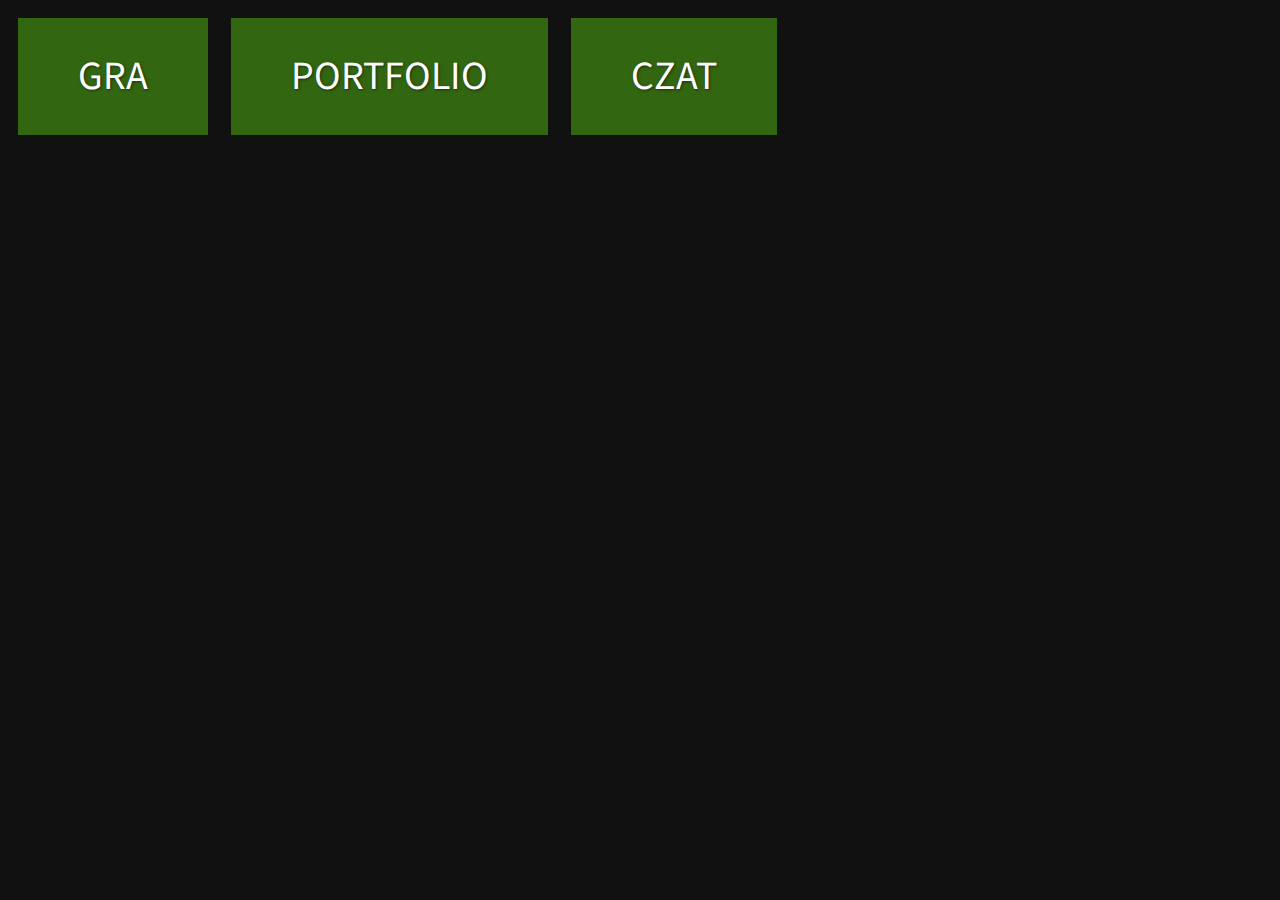
==== index.html @ 8d1d92cc "Change targeting of chat link" ====
<!DOCTYPE html>
<html>
	<head>
        <title>Kevand website yow</title>
        <style>
            @import url('https://fonts.googleapis.com/css?family=Source+Sans+Pro:300,400');
            body{
                font-family: 'Source Sans Pro', sans-serif;
                background-color: #111;
                color: white;
            }
            
            .link{
                padding: 30px 60px;
                background-color: #336611;
                text-shadow: 1px 1px 3px rgba(0,0,0, 0.5);
                transition: 0.2s;
                margin: 10px;
                font-size: 40px;
                text-transform: uppercase;
                display: inline-block;
            }
            
            a:link,a:hover,a:visited{
                color: inherit;
                text-decoration: none;
            }
            
            .link:hover{
                transform: scale(1.03);
                transition: 0.2s;
            }
            
            .link:active{
                transform: scale(0.96);
                transition: 0.2s;
            }
        </style>
    </head>
    <body>
        <a href="gra.html"><div class="link">
            Gra
        </div></a>
		<a href="Portfolio/index.html"><div class="link">
            Portfolio
        </div></a>
        <a href="http://kevandzior.atthost24.pl" target="_blank"><div class="link">
            Czat
        </div></a>
    </body>
</html>
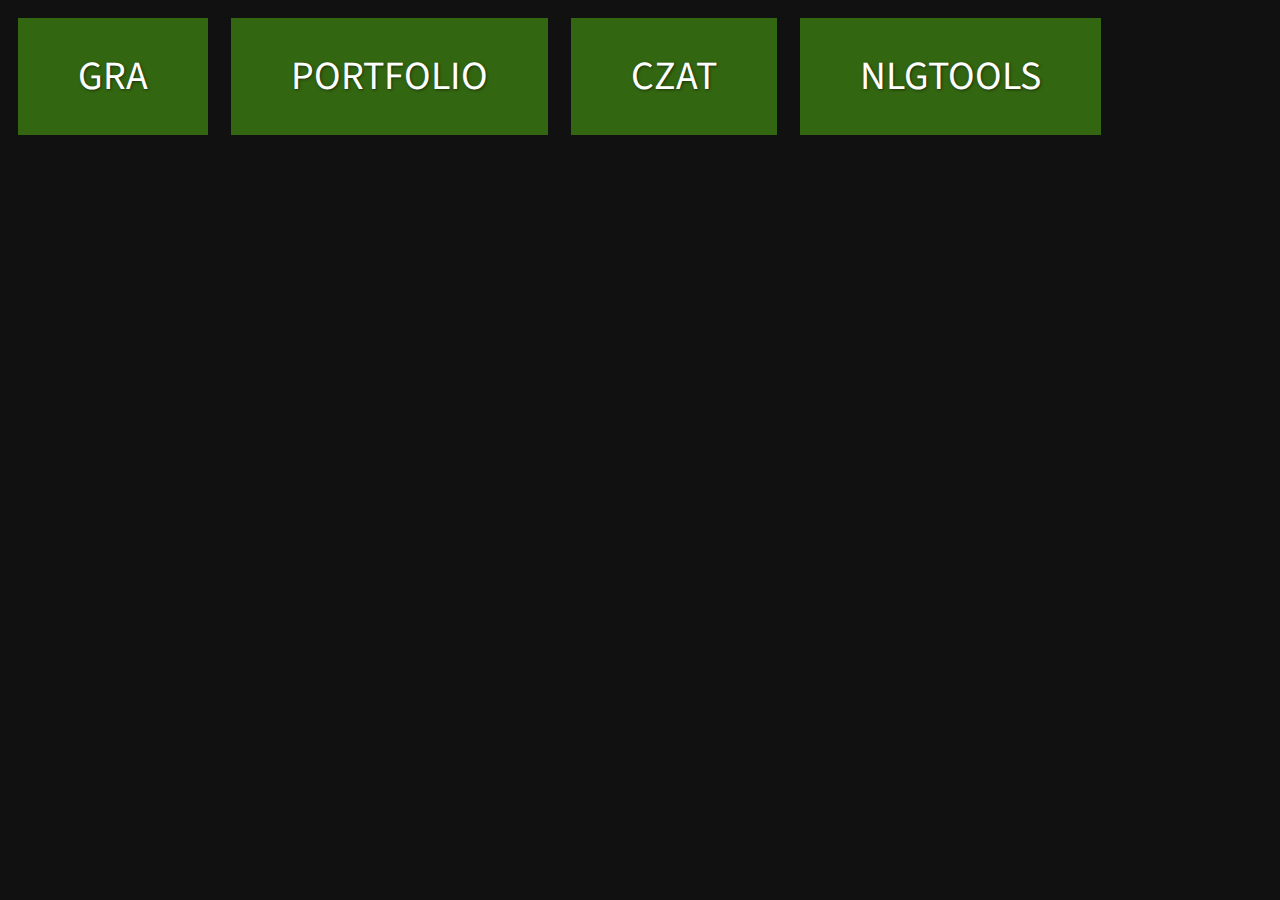
==== commit 02f829d9: "Added nlgtools link" ====
--- a/index.html
+++ b/index.html
@@ -1,6 +1,9 @@
 <!DOCTYPE html>
 <html>
 	<head>
+        <meta http-Equiv="Cache-Control" Content="no-store, no-cache, must-revalidate" />
+        <meta http-Equiv="Pragma" Content="no-cache" />
+        <meta http-Equiv="Expires" Content="0" />
         <title>Kevand website yow</title>
         <style>
             @import url('https://fonts.googleapis.com/css?family=Source+Sans+Pro:300,400');
@@ -47,5 +50,8 @@
         <a href="http://kevandzior.atthost24.pl" target="_blank"><div class="link">
             Czat
         </div></a>
+		<a href="http://nlgtools.kevandzior.atthost24.pl" target="_blank"><div class="link">
+            nlgtools
+        </div></a>
     </body>
 </html>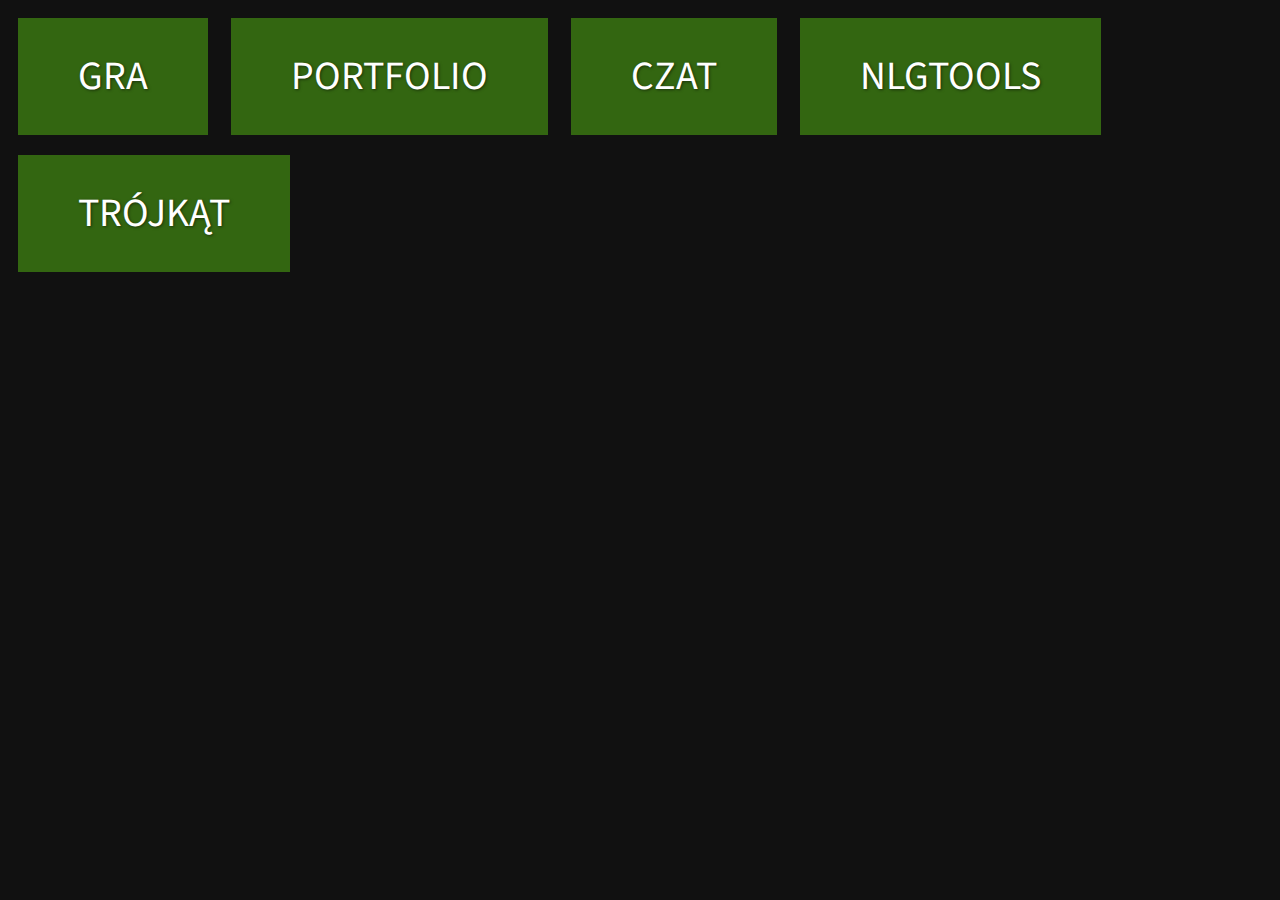
==== commit 963efd5f: "Added link to Triangle Game" ====
--- a/index.html
+++ b/index.html
@@ -53,5 +53,8 @@
 		<a href="http://nlgtools.kevandzior.atthost24.pl" target="_blank"><div class="link">
             nlgtools
         </div></a>
+		<a href="http://trojkat.kevandzior.atthost24.pl" target="_blank"><div class="link">
+            Trójkąt
+        </div></a>
     </body>
 </html>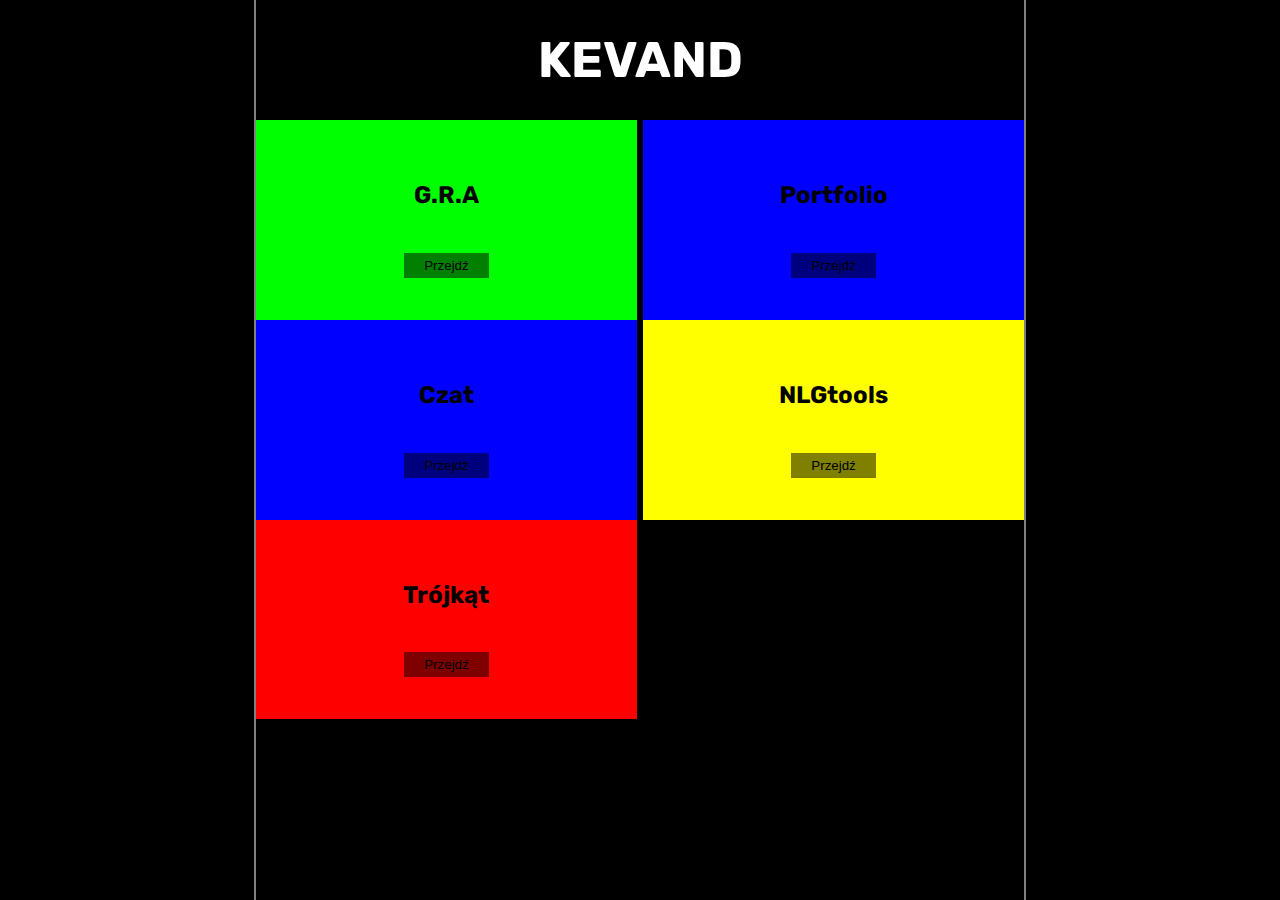
==== commit 84508930: "Redesign landing page" ====
--- a/index.html
+++ b/index.html
@@ -1,60 +1,43 @@
 <!DOCTYPE html>
-<html>
-	<head>
-        <meta http-Equiv="Cache-Control" Content="no-store, no-cache, must-revalidate" />
-        <meta http-Equiv="Pragma" Content="no-cache" />
-        <meta http-Equiv="Expires" Content="0" />
-        <title>Kevand website yow</title>
-        <style>
-            @import url('https://fonts.googleapis.com/css?family=Source+Sans+Pro:300,400');
-            body{
-                font-family: 'Source Sans Pro', sans-serif;
-                background-color: #111;
-                color: white;
-            }
-            
-            .link{
-                padding: 30px 60px;
-                background-color: #336611;
-                text-shadow: 1px 1px 3px rgba(0,0,0, 0.5);
-                transition: 0.2s;
-                margin: 10px;
-                font-size: 40px;
-                text-transform: uppercase;
-                display: inline-block;
-            }
-            
-            a:link,a:hover,a:visited{
-                color: inherit;
-                text-decoration: none;
-            }
-            
-            .link:hover{
-                transform: scale(1.03);
-                transition: 0.2s;
-            }
-            
-            .link:active{
-                transform: scale(0.96);
-                transition: 0.2s;
-            }
-        </style>
+<html lang="pl">
+    <head>
+        <title>Kevand | Landing page</title>
+
+        <meta charset="utf-8">
+        <meta name="author" content="kevand">
+        <meta name="description" content="Kevand's landing page">
+        <meta name="keyword" content="webdev, programming, music, kevand, games">
+
+        <link rel="stylesheet" href="main.css" type="text/css">
     </head>
     <body>
-        <a href="gra.html"><div class="link">
-            Gra
-        </div></a>
-		<a href="Portfolio/index.html"><div class="link">
-            Portfolio
-        </div></a>
-        <a href="http://kevandzior.atthost24.pl" target="_blank"><div class="link">
-            Czat
-        </div></a>
-		<a href="http://nlgtools.kevandzior.atthost24.pl" target="_blank"><div class="link">
-            nlgtools
-        </div></a>
-		<a href="http://trojkat.kevandzior.atthost24.pl" target="_blank"><div class="link">
-            Trójkąt
-        </div></a>
+        <div id="container">
+            <header>
+                Kevand
+            </header>
+            <div id="sections">
+                <section>
+                    <h2>G.R.A</h2>
+                    <button id="1">Przejdź</button>
+                </section>
+                <section>
+                    <h2>Portfolio</h2>
+                    <button id="2">Przejdź</button>
+                </section>
+                <section>
+                    <h2>Czat</h2>
+                    <button id="3">Przejdź</button>
+                </section>
+                <section>
+                    <h2>NLGtools</h2>
+                    <button id="4">Przejdź</button>
+                </section>
+                <section>
+                    <h2>Trójkąt</h2>
+                    <button id="5">Przejdź</button>
+                </section>
+            </div>
+        </div>
+        <script src="main.js"></script>
     </body>
 </html>--- a/main.css
+++ b/main.css
@@ -0,0 +1,68 @@
+@import url('https://fonts.googleapis.com/css?family=Rubik:300,400,700&display=swap');
+
+*{
+    user-select: none;
+}
+
+body{
+    margin: 0px;
+    padding: 0px;
+    background-color: rgb(0, 0, 0);
+    font-family: 'Rubik', sans-serif;
+    color: white;
+}
+
+/* container */
+
+#container{
+    width: 60vw;
+    min-height: 100vh;
+    margin-left: auto;
+    margin-right: auto;
+    box-shadow: 2px 0px 0px rgba(255, 255, 255, 0.5), -2px 0px 0px rgba(255, 255, 255, 0.5);
+} 
+
+/* sections */
+
+header, section{
+    width: 100%;
+    text-align: center;
+    padding-top: 30px;
+    padding-bottom: 30px;
+}
+
+/* header */
+
+header{
+    font-size: 50px;
+    font-weight: 700;
+    text-transform: uppercase;
+}
+
+/* sections */
+
+#sections{
+    text-align: justify;
+}
+
+section{
+    color: black;
+    transition: 2s;
+    line-height: 50px;
+    display: inline-block;
+    width: 49.6%;
+}
+
+button{
+    border: none;
+    outline: none;
+    background-color: rgba(0,0,0, 0.5);
+    padding: 5px 20px 5px 20px;
+    cursor: pointer;
+    transition: 0.2s;
+}
+
+button:active{
+    transform: scale(0.91);
+    transition: 0.2s;
+}
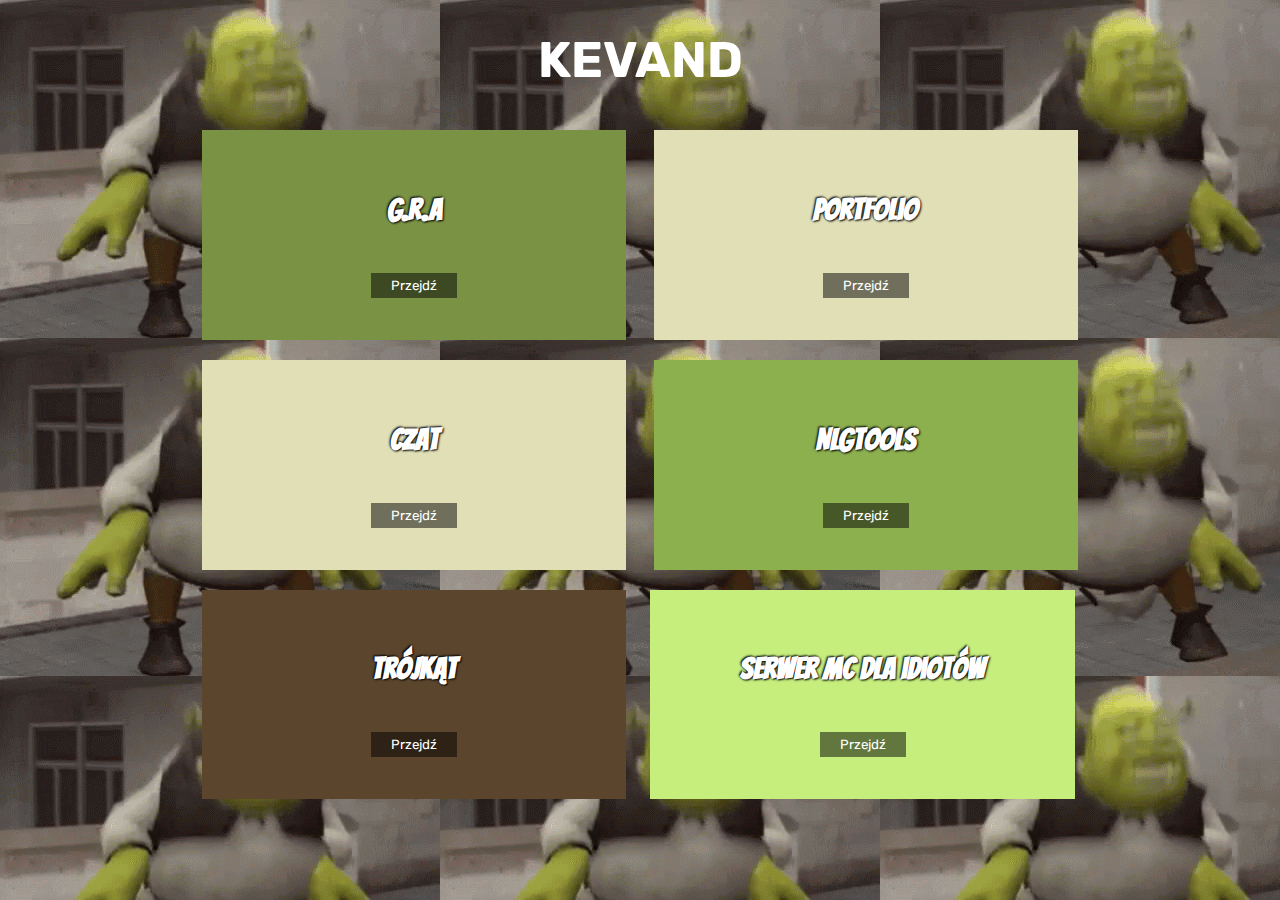
==== commit 68e4daec: "update mały" ====
--- a/index.html
+++ b/index.html
@@ -36,6 +36,10 @@
                     <h2>Trójkąt</h2>
                     <button id="5">Przejdź</button>
                 </section>
+                <section>
+                    <h2>Serwer MC dla idiotów</h2>
+                    <button id="6">Przejdź</button>
+                </section>
             </div>
         </div>
         <script src="main.js"></script>
--- a/main.css
+++ b/main.css
@@ -1,4 +1,5 @@
 @import url('https://fonts.googleapis.com/css?family=Rubik:300,400,700&display=swap');
+@import url('https://fonts.googleapis.com/css2?family=Bangers&display=swap');
 
 *{
     user-select: none;
@@ -7,7 +8,7 @@
 body{
     margin: 0px;
     padding: 0px;
-    background-color: rgb(0, 0, 0);
+    background: url('res/bg.gif');
     font-family: 'Rubik', sans-serif;
     color: white;
 }
@@ -15,11 +16,10 @@
 /* container */
 
 #container{
-    width: 60vw;
+    width: 70vw;
     min-height: 100vh;
     margin-left: auto;
     margin-right: auto;
-    box-shadow: 2px 0px 0px rgba(255, 255, 255, 0.5), -2px 0px 0px rgba(255, 255, 255, 0.5);
 } 
 
 /* sections */
@@ -50,7 +50,8 @@
     transition: 2s;
     line-height: 50px;
     display: inline-block;
-    width: 49.6%;
+    width: calc(49.6% - 20px);
+    margin: 10px;
 }
 
 button{
@@ -60,9 +61,19 @@
     padding: 5px 20px 5px 20px;
     cursor: pointer;
     transition: 0.2s;
+    color: white;
+    font-family: 'Rubik', sans-serif;
 }
 
 button:active{
     transform: scale(0.91);
     transition: 0.2s;
 }
+
+h2{
+    color: white;
+    font-size: 30px;
+    text-shadow: 1px 1px 2px #000,
+    -1px -1px 2px #000;
+    font-family: 'Bangers', cursive;
+}
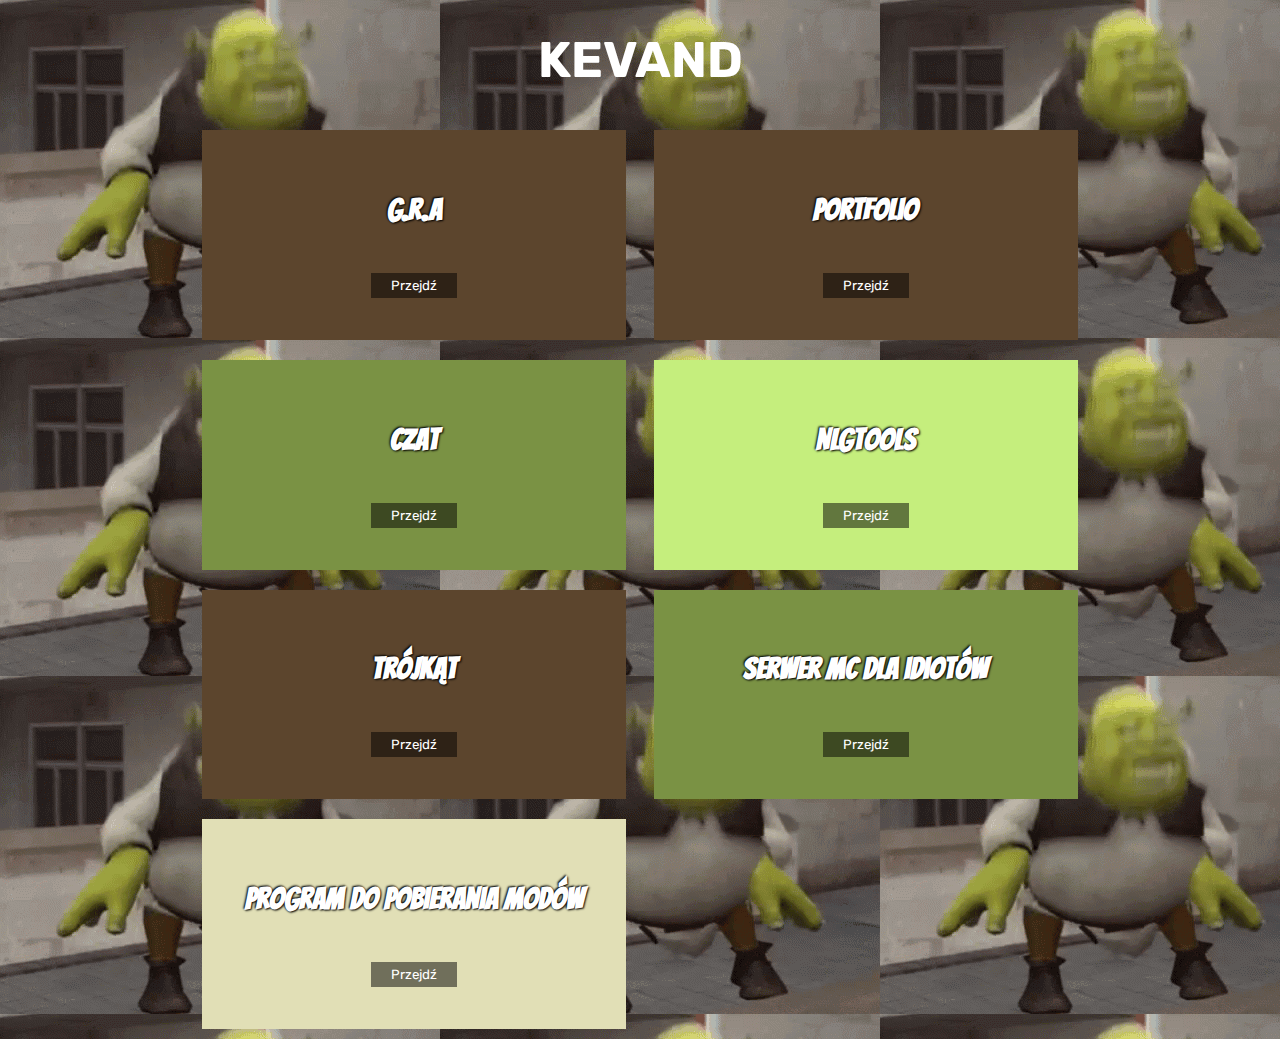
==== commit e2218130: "Added new website" ====
--- a/index.html
+++ b/index.html
@@ -1,47 +1,51 @@
 <!DOCTYPE html>
 <html lang="pl">
-    <head>
-        <title>Kevand | Landing page</title>
+  <head>
+    <title>Kevand | Landing page</title>
 
-        <meta charset="utf-8">
-        <meta name="author" content="kevand">
-        <meta name="description" content="Kevand's landing page">
-        <meta name="keyword" content="webdev, programming, music, kevand, games">
+    <meta charset="utf-8" />
+    <meta name="author" content="kevand" />
+    <meta name="description" content="Kevand's landing page" />
+    <meta name="keyword" content="webdev, programming, music, kevand, games" />
 
-        <link rel="stylesheet" href="main.css" type="text/css">
-    </head>
-    <body>
-        <div id="container">
-            <header>
-                Kevand
-            </header>
-            <div id="sections">
-                <section>
-                    <h2>G.R.A</h2>
-                    <button id="1">Przejdź</button>
-                </section>
-                <section>
-                    <h2>Portfolio</h2>
-                    <button id="2">Przejdź</button>
-                </section>
-                <section>
-                    <h2>Czat</h2>
-                    <button id="3">Przejdź</button>
-                </section>
-                <section>
-                    <h2>NLGtools</h2>
-                    <button id="4">Przejdź</button>
-                </section>
-                <section>
-                    <h2>Trójkąt</h2>
-                    <button id="5">Przejdź</button>
-                </section>
-                <section>
-                    <h2>Serwer MC dla idiotów</h2>
-                    <button id="6">Przejdź</button>
-                </section>
-            </div>
-        </div>
-        <script src="main.js"></script>
-    </body>
-</html>+    <link rel="stylesheet" href="main.css" type="text/css" />
+  </head>
+  <body>
+    <div id="container">
+      <header>
+        Kevand
+      </header>
+      <div id="sections">
+        <section>
+          <h2>G.R.A</h2>
+          <button id="1">Przejdź</button>
+        </section>
+        <section>
+          <h2>Portfolio</h2>
+          <button id="2">Przejdź</button>
+        </section>
+        <section>
+          <h2>Czat</h2>
+          <button id="3">Przejdź</button>
+        </section>
+        <section>
+          <h2>NLGtools</h2>
+          <button id="4">Przejdź</button>
+        </section>
+        <section>
+          <h2>Trójkąt</h2>
+          <button id="5">Przejdź</button>
+        </section>
+        <section>
+          <h2>Serwer MC dla idiotów</h2>
+          <button id="6">Przejdź</button>
+        </section>
+        <section>
+          <h2>Program do pobierania modów</h2>
+          <button id="7">Przejdź</button>
+        </section>
+      </div>
+    </div>
+    <script src="main.js"></script>
+  </body>
+</html>
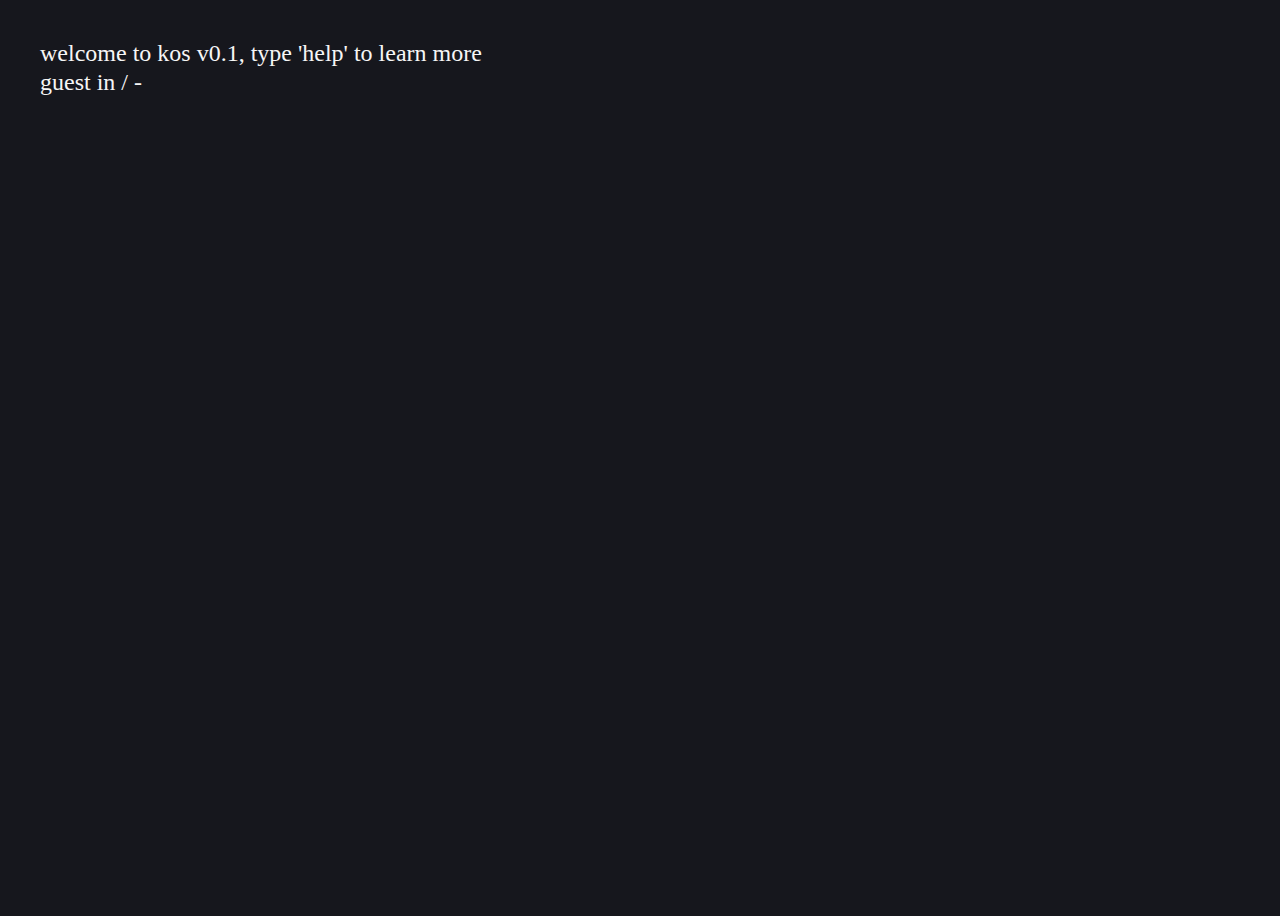
==== commit 7b7264d0: "init commit after huge refactor and new landing website" ====
--- a/index.html
+++ b/index.html
@@ -1,51 +1,13 @@
-<!DOCTYPE html>
-<html lang="pl">
+<!doctype html>
+<html lang="en">
   <head>
-    <title>Kevand | Landing page</title>
-
-    <meta charset="utf-8" />
-    <meta name="author" content="kevand" />
-    <meta name="description" content="Kevand's landing page" />
-    <meta name="keyword" content="webdev, programming, music, kevand, games" />
-
-    <link rel="stylesheet" href="main.css" type="text/css" />
+    <meta charset="UTF-8" />
+    <meta name="viewport" content="width=device-width, initial-scale=1.0" />
+    <title>kos v0.1</title>
+    <script type="module" crossorigin src="/assets/index-NcNxqWPs.js"></script>
+    <link rel="stylesheet" crossorigin href="/assets/index-YamG0oXC.css">
   </head>
   <body>
-    <div id="container">
-      <header>
-        Kevand
-      </header>
-      <div id="sections">
-        <section>
-          <h2>G.R.A</h2>
-          <button id="1">Przejdź</button>
-        </section>
-        <section>
-          <h2>Portfolio</h2>
-          <button id="2">Przejdź</button>
-        </section>
-        <section>
-          <h2>Czat</h2>
-          <button id="3">Przejdź</button>
-        </section>
-        <section>
-          <h2>NLGtools</h2>
-          <button id="4">Przejdź</button>
-        </section>
-        <section>
-          <h2>Trójkąt</h2>
-          <button id="5">Przejdź</button>
-        </section>
-        <section>
-          <h2>Serwer MC dla idiotów</h2>
-          <button id="6">Przejdź</button>
-        </section>
-        <section>
-          <h2>Program do pobierania modów</h2>
-          <button id="7">Przejdź</button>
-        </section>
-      </div>
-    </div>
-    <script src="main.js"></script>
+    <div id="app"></div>
   </body>
 </html>
--- a/assets/index-YamG0oXC.css
+++ b/assets/index-YamG0oXC.css
@@ -0,0 +1 @@
+@import"https://kevand.github.io/mini.css";:root{--background: #16171D;--foreground: #F6F6F6;--gray: #5c6370;--yellow: #FFD945;--red: #FF3F4F;--blue: #00a0e4;--green: #81F900;--orange: #FF9700;--cyan: #6AEBF7;--purple: #c678dd;--font-size: 24px}*{color:var(--foreground)}body{background:var(--background)}#terminal{width:calc(100vw - 64px);height:calc(100vh - 64px);padding:32px;font-size:var(--font-size);overflow-x:hidden}#input{background-color:transparent;border:none;outline:none;font-size:var(--font-size)}#input-text{font-size:var(--font-size)}.md-heading{font-weight:700;color:var(--red)}
